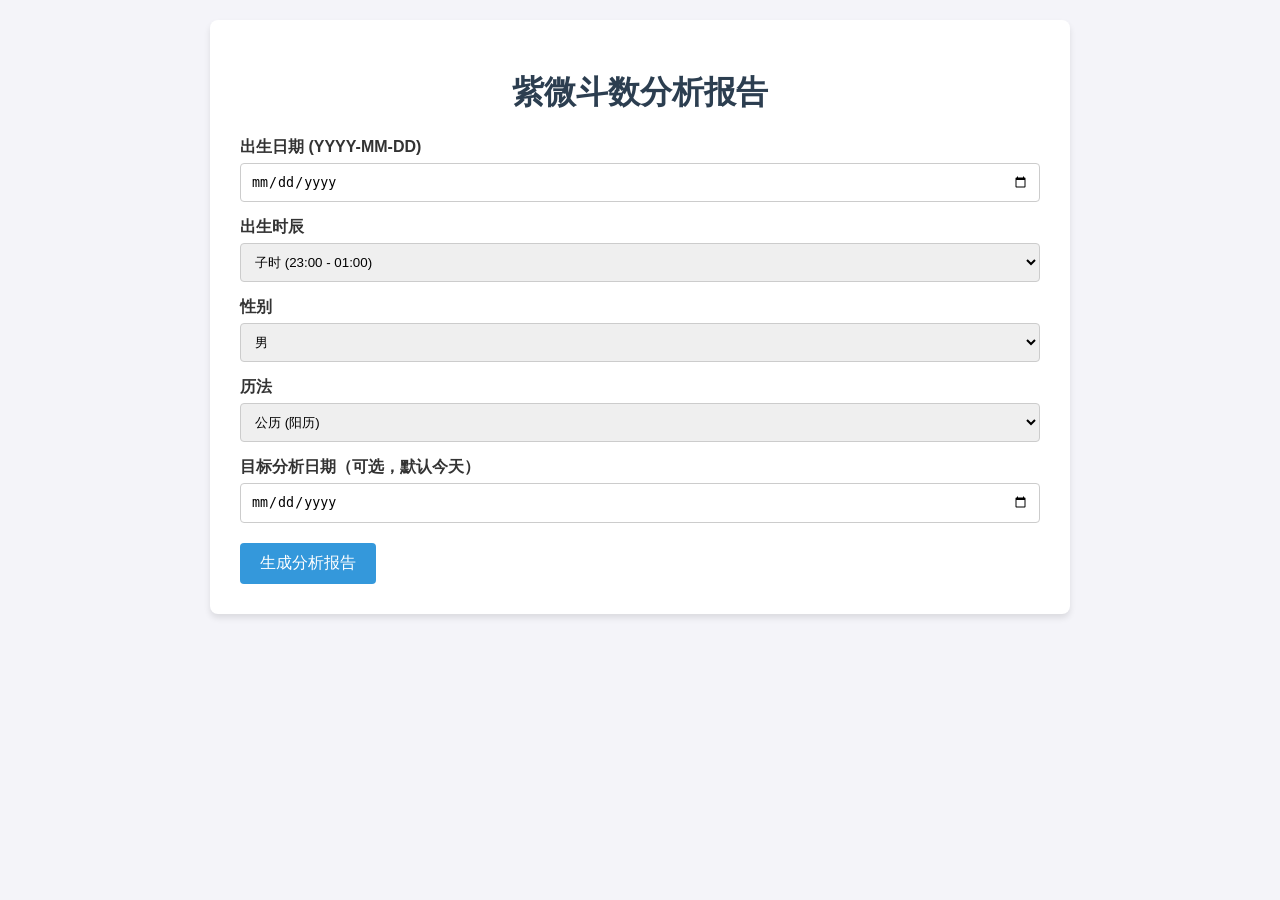
==== public/index.html @ 52f7c324 "update" ====
<!DOCTYPE html>
<html lang="zh-CN">
<head>
    <meta charset="UTF-8">
    <meta name="viewport" content="width=device-width, initial-scale=1.0">
    <title>紫微斗数分析报告生成器</title>
    <style>
        body {
            font-family: -apple-system, BlinkMacSystemFont, "Segoe UI", Roboto, Helvetica, Arial, sans-serif;
            background-color: #f4f4f9;
            color: #333;
            margin: 0;
            padding: 20px;
            display: flex;
            justify-content: center;
        }
        .container {
            width: 100%;
            max-width: 800px;
            background: #fff;
            padding: 30px;
            border-radius: 8px;
            box-shadow: 0 4px 6px rgba(0,0,0,0.1);
        }
        h1 {
            text-align: center;
            color: #2c3e50;
        }
        .form-group {
            margin-bottom: 15px;
        }
        label {
            display: block;
            margin-bottom: 5px;
            font-weight: bold;
        }
        input[type="text"], input[type="date"], select {
            width: 100%;
            padding: 10px;
            border: 1px solid #ccc;
            border-radius: 4px;
            box-sizing: border-box;
        }
        .checkbox-group {
            display: flex;
            align-items: center;
        }
        input[type="checkbox"] {
            margin-right: 10px;
        }
        .button-group {
            display: flex;
            gap: 10px;
            margin-top: 20px;
        }
        button {
            padding: 10px 20px;
            border: none;
            border-radius: 4px;
            background-color: #3498db;
            color: white;
            font-size: 16px;
            cursor: pointer;
            transition: background-color 0.3s;
        }
        button:hover {
            background-color: #2980b9;
        }
        #downloadBtn {
            background-color: #2ecc71;
            display: none;
        }
        #downloadBtn:hover {
            background-color: #27ae60;
        }
        .preview-area {
            margin-top: 30px;
            border: 1px solid #eee;
            background: #fafafa;
            padding: 15px;
            border-radius: 4px;
            max-height: 500px;
            overflow-y: auto;
        }
        pre {
            white-space: pre-wrap;
            word-wrap: break-word;
            margin: 0;
            font-family: "Courier New", Courier, monospace;
        }
    </style>
</head>
<body>

<div class="container">
    <h1>紫微斗数分析报告</h1>
    <form id="reportForm">
        <div class="form-group">
            <label for="date_str">出生日期 (YYYY-MM-DD)</label>
            <input type="date" id="date_str" name="date_str" required>
        </div>
        
        <div class="form-group">
            <label for="time_index">出生时辰</label>
            <select id="time_index" name="time_index">
                <option value="0">子时 (23:00 - 01:00)</option>
                <option value="1">丑时 (01:00 - 03:00)</option>
                <option value="2">寅时 (03:00 - 05:00)</option>
                <option value="3">卯时 (05:00 - 07:00)</option>
                <option value="4">辰时 (07:00 - 09:00)</option>
                <option value="5">巳时 (09:00 - 11:00)</option>
                <option value="6">午时 (11:00 - 13:00)</option>
                <option value="7">未时 (13:00 - 15:00)</option>
                <option value="8">申时 (15:00 - 17:00)</option>
                <option value="9">酉时 (17:00 - 19:00)</option>
                <option value="10">戌时 (19:00 - 21:00)</option>
                <option value="11">亥时 (21:00 - 23:00)</option>
                <option value="12">晚子时 (23:00 - 24:00)</option>
            </select>
        </div>
        
        <div class="form-group">
            <label for="gender">性别</label>
            <select id="gender" name="gender">
                <option value="男">男</option>
                <option value="女">女</option>
            </select>
        </div>
        
        <div class="form-group">
            <label for="date_type">历法</label>
            <select id="date_type" name="date_type">
                <option value="solar">公历 (阳历)</option>
                <option value="lunar">农历 (阴历)</option>
            </select>
        </div>
        
        <div class="form-group checkbox-group" id="leap_group" style="display: none;">
            <input type="checkbox" id="is_leap_month" name="is_leap_month">
            <label for="is_leap_month" style="margin: 0;">是否为闰月</label>
        </div>
        
        <div class="form-group">
            <label for="target_date">目标分析日期（可选，默认今天）</label>
            <input type="date" id="target_date" name="target_date">
        </div>
        
        <div class="button-group">
            <button type="submit" id="generateBtn">生成分析报告</button>
            <button type="button" id="downloadBtn" onclick="downloadMd()">💾 下载 Markdown 文件</button>
        </div>
    </form>

    <div class="preview-area" id="previewArea" style="display: none;">
        <h3>📄 报告预览</h3>
        <pre><code id="preview"></code></pre>
    </div>
</div>

<script>
    let markdownContent = "";

    // 判断是否显示“闰月”勾选框
    document.getElementById("date_type").addEventListener("change", function(e) {
        if (e.target.value === "lunar") {
            document.getElementById("leap_group").style.display = "flex";
        } else {
            document.getElementById("leap_group").style.display = "none";
            document.getElementById("is_leap_month").checked = false;
        }
    });

    document.getElementById("reportForm").addEventListener("submit", async function(e) {
        e.preventDefault();
        
        const btn = document.getElementById("generateBtn");
        btn.innerText = "生成中...";
        btn.disabled = true;
        
        const formData = new FormData(e.target);
        
        // 转换请求数据
        const reqBody = {
            date_str: formData.get("date_str"),
            time_index: parseInt(formData.get("time_index")),
            gender: formData.get("gender"),
            date_type: formData.get("date_type"),
            is_leap_month: formData.get("is_leap_month") === "on",
            target_date: formData.get("target_date") || ""
        };
        
        try {
            const res = await fetch("/api/report/generate", {
                method: "POST",
                headers: {
                    "Content-Type": "application/json"
                },
                body: JSON.stringify(reqBody)
            });
            
            if (res.ok) {
                markdownContent = await res.text();
                document.getElementById("preview").innerText = markdownContent;
                document.getElementById("previewArea").style.display = "block";
                document.getElementById("downloadBtn").style.display = "block";
            } else {
                const err = await res.json();
                alert("生成失败: " + (err.detail || "未知错误"));
            }
        } catch (error) {
            alert("网络错误: " + error.message);
        } finally {
            btn.innerText = "生成分析报告";
            btn.disabled = false;
        }
    });

    function downloadMd() {
        if (!markdownContent) return;
        const blob = new Blob([markdownContent], {type: "text/markdown"});
        const a = document.createElement("a");
        a.href = URL.createObjectURL(blob);
        const dateStr = document.getElementById("date_str").value;
        a.download = `紫微斗数报告_${dateStr}.md`;
        document.body.appendChild(a);
        a.click();
        document.body.removeChild(a);
    }
</script>
</body>
</html>
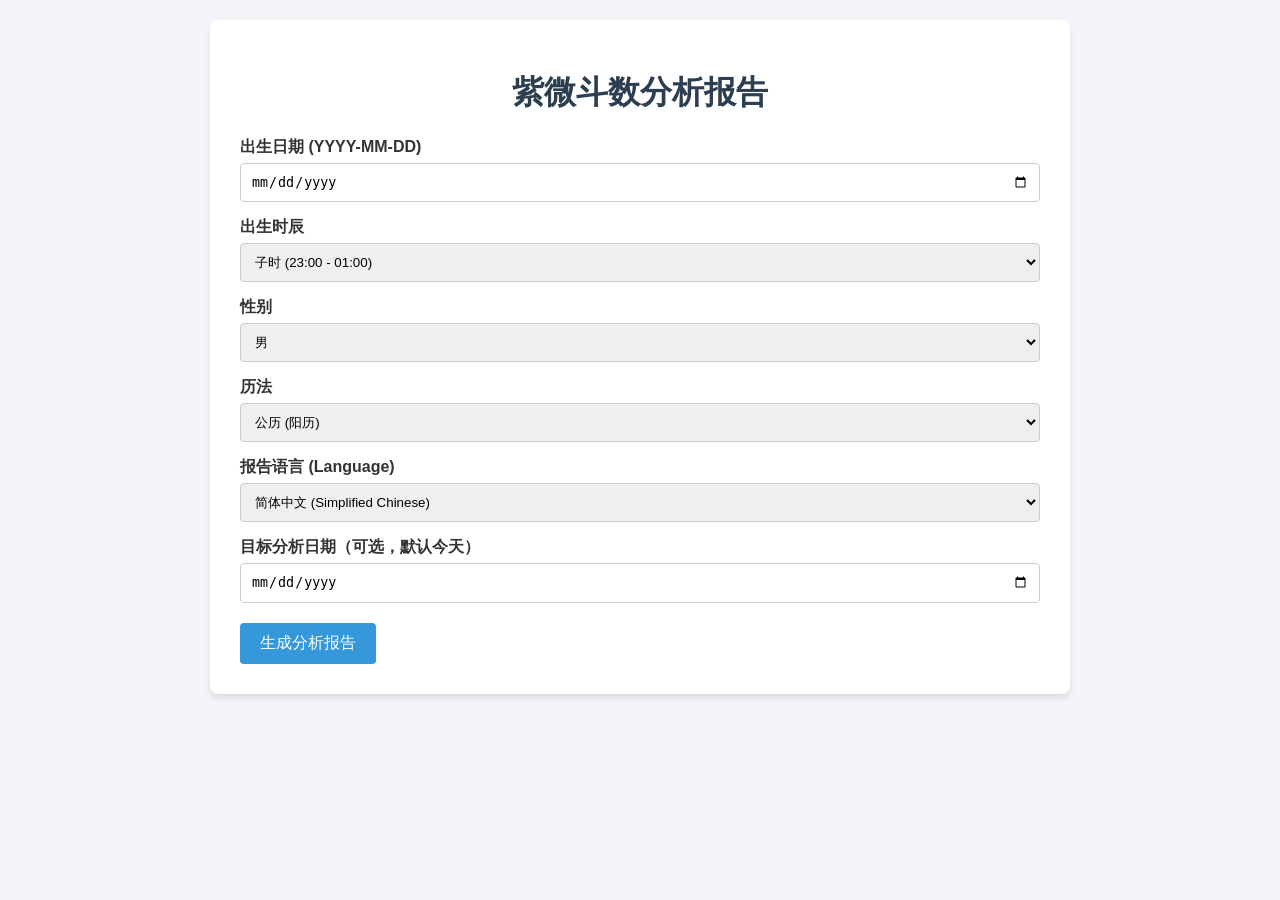
==== commit 33e7da7d: "update" ====
--- a/public/index.html
+++ b/public/index.html
@@ -141,6 +141,14 @@
         </div>
         
         <div class="form-group">
+            <label for="language">报告语言 (Language)</label>
+            <select id="language" name="language">
+                <option value="zh-CN">简体中文 (Simplified Chinese)</option>
+                <option value="zh-TW">繁体中文 (Traditional Chinese)</option>
+            </select>
+        </div>
+        
+        <div class="form-group">
             <label for="target_date">目标分析日期（可选，默认今天）</label>
             <input type="date" id="target_date" name="target_date">
         </div>
@@ -186,7 +194,8 @@
             gender: formData.get("gender"),
             date_type: formData.get("date_type"),
             is_leap_month: formData.get("is_leap_month") === "on",
-            target_date: formData.get("target_date") || ""
+            target_date: formData.get("target_date") || "",
+            language: formData.get("language")
         };
         
         try {
@@ -221,7 +230,12 @@
         const a = document.createElement("a");
         a.href = URL.createObjectURL(blob);
         const dateStr = document.getElementById("date_str").value;
-        a.download = `紫微斗数报告_${dateStr}.md`;
+        const lang = document.getElementById("language").value;
+        if (lang === "zh-TW") {
+            a.download = `紫微鬥數報告_${dateStr}.md`;
+        } else {
+            a.download = `紫微斗数报告_${dateStr}.md`;
+        }
         document.body.appendChild(a);
         a.click();
         document.body.removeChild(a);
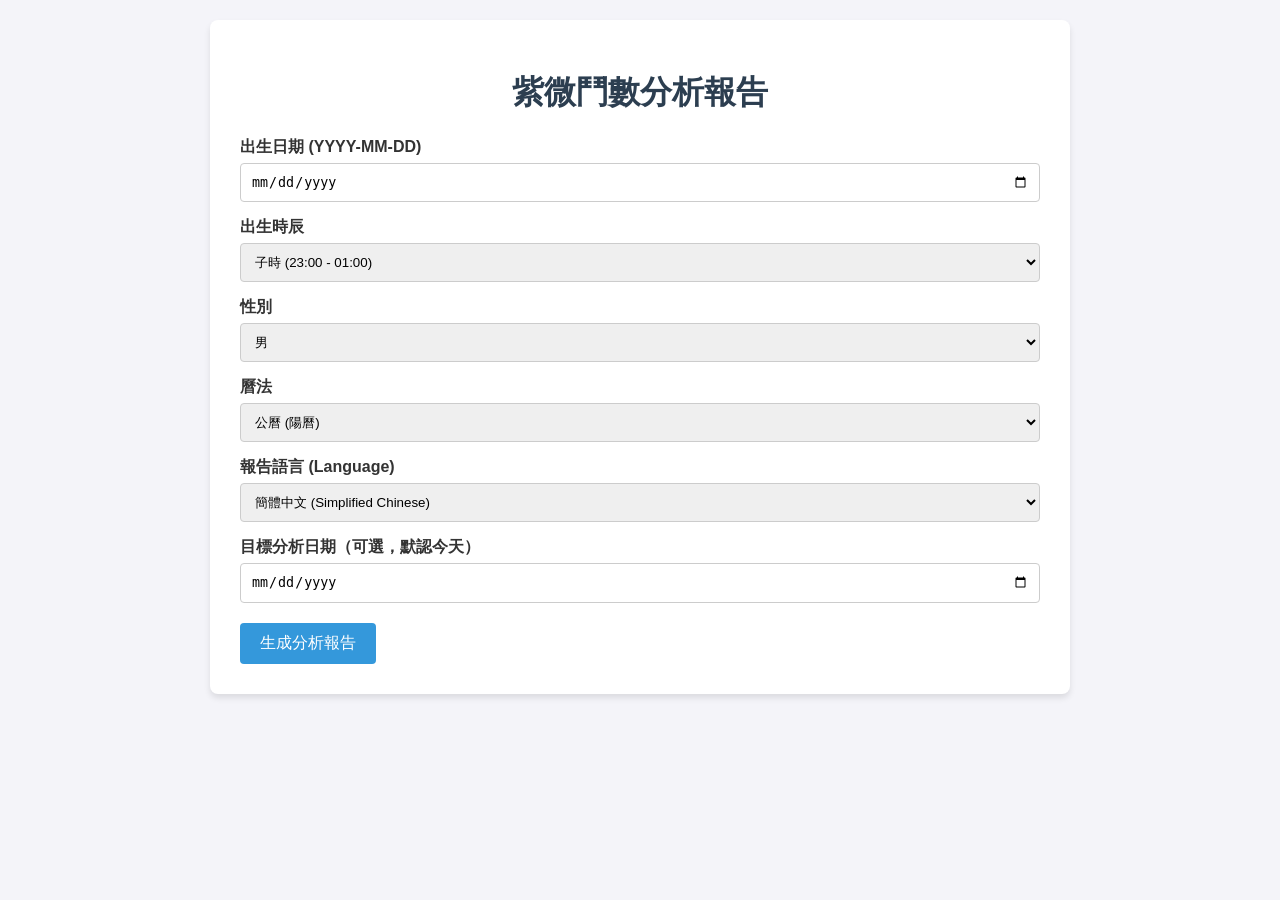
==== commit 31f0eb4d: "update" ====
--- a/public/index.html
+++ b/public/index.html
@@ -3,7 +3,7 @@
 <head>
     <meta charset="UTF-8">
     <meta name="viewport" content="width=device-width, initial-scale=1.0">
-    <title>紫微斗数分析报告生成器</title>
+    <title>紫微鬥數分析報告生成器</title>
     <style>
         body {
             font-family: -apple-system, BlinkMacSystemFont, "Segoe UI", Roboto, Helvetica, Arial, sans-serif;
@@ -93,7 +93,7 @@
 <body>
 
 <div class="container">
-    <h1>紫微斗数分析报告</h1>
+    <h1>紫微鬥數分析報告</h1>
     <form id="reportForm">
         <div class="form-group">
             <label for="date_str">出生日期 (YYYY-MM-DD)</label>
@@ -101,26 +101,26 @@
         </div>
         
         <div class="form-group">
-            <label for="time_index">出生时辰</label>
+            <label for="time_index">出生時辰</label>
             <select id="time_index" name="time_index">
-                <option value="0">子时 (23:00 - 01:00)</option>
-                <option value="1">丑时 (01:00 - 03:00)</option>
-                <option value="2">寅时 (03:00 - 05:00)</option>
-                <option value="3">卯时 (05:00 - 07:00)</option>
-                <option value="4">辰时 (07:00 - 09:00)</option>
-                <option value="5">巳时 (09:00 - 11:00)</option>
-                <option value="6">午时 (11:00 - 13:00)</option>
-                <option value="7">未时 (13:00 - 15:00)</option>
-                <option value="8">申时 (15:00 - 17:00)</option>
-                <option value="9">酉时 (17:00 - 19:00)</option>
-                <option value="10">戌时 (19:00 - 21:00)</option>
-                <option value="11">亥时 (21:00 - 23:00)</option>
-                <option value="12">晚子时 (23:00 - 24:00)</option>
-            </select>
-        </div>
-        
-        <div class="form-group">
-            <label for="gender">性别</label>
+                <option value="0">子時 (23:00 - 01:00)</option>
+                <option value="1">丑時 (01:00 - 03:00)</option>
+                <option value="2">寅時 (03:00 - 05:00)</option>
+                <option value="3">卯時 (05:00 - 07:00)</option>
+                <option value="4">辰時 (07:00 - 09:00)</option>
+                <option value="5">巳時 (09:00 - 11:00)</option>
+                <option value="6">午時 (11:00 - 13:00)</option>
+                <option value="7">未時 (13:00 - 15:00)</option>
+                <option value="8">申時 (15:00 - 17:00)</option>
+                <option value="9">酉時 (17:00 - 19:00)</option>
+                <option value="10">戌時 (19:00 - 21:00)</option>
+                <option value="11">亥時 (21:00 - 23:00)</option>
+                <option value="12">晚子時 (23:00 - 24:00)</option>
+            </select>
+        </div>
+        
+        <div class="form-group">
+            <label for="gender">性別</label>
             <select id="gender" name="gender">
                 <option value="男">男</option>
                 <option value="女">女</option>
@@ -128,39 +128,39 @@
         </div>
         
         <div class="form-group">
-            <label for="date_type">历法</label>
+            <label for="date_type">曆法</label>
             <select id="date_type" name="date_type">
-                <option value="solar">公历 (阳历)</option>
-                <option value="lunar">农历 (阴历)</option>
+                <option value="solar">公曆 (陽曆)</option>
+                <option value="lunar">農曆 (陰曆)</option>
             </select>
         </div>
         
         <div class="form-group checkbox-group" id="leap_group" style="display: none;">
             <input type="checkbox" id="is_leap_month" name="is_leap_month">
-            <label for="is_leap_month" style="margin: 0;">是否为闰月</label>
-        </div>
-        
-        <div class="form-group">
-            <label for="language">报告语言 (Language)</label>
+            <label for="is_leap_month" style="margin: 0;">是否為閏月</label>
+        </div>
+        
+        <div class="form-group">
+            <label for="language">報告語言 (Language)</label>
             <select id="language" name="language">
-                <option value="zh-CN">简体中文 (Simplified Chinese)</option>
-                <option value="zh-TW">繁体中文 (Traditional Chinese)</option>
-            </select>
-        </div>
-        
-        <div class="form-group">
-            <label for="target_date">目标分析日期（可选，默认今天）</label>
+                <option value="zh-CN">簡體中文 (Simplified Chinese)</option>
+                <option value="zh-TW">繁體中文 (Traditional Chinese)</option>
+            </select>
+        </div>
+        
+        <div class="form-group">
+            <label for="target_date">目標分析日期（可選，默認今天）</label>
             <input type="date" id="target_date" name="target_date">
         </div>
         
         <div class="button-group">
-            <button type="submit" id="generateBtn">生成分析报告</button>
-            <button type="button" id="downloadBtn" onclick="downloadMd()">💾 下载 Markdown 文件</button>
+            <button type="submit" id="generateBtn">生成分析報告</button>
+            <button type="button" id="downloadBtn" onclick="downloadMd()">💾 下載 Markdown 文件</button>
         </div>
     </form>
 
     <div class="preview-area" id="previewArea" style="display: none;">
-        <h3>📄 报告预览</h3>
+        <h3>📄 報告預覽</h3>
         <pre><code id="preview"></code></pre>
     </div>
 </div>
@@ -168,7 +168,7 @@
 <script>
     let markdownContent = "";
 
-    // 判断是否显示“闰月”勾选框
+    // 判斷是否顯示「閏月」勾選框
     document.getElementById("date_type").addEventListener("change", function(e) {
         if (e.target.value === "lunar") {
             document.getElementById("leap_group").style.display = "flex";
@@ -187,7 +187,7 @@
         
         const formData = new FormData(e.target);
         
-        // 转换请求数据
+        // 轉換請求數據
         const reqBody = {
             date_str: formData.get("date_str"),
             time_index: parseInt(formData.get("time_index")),
@@ -214,12 +214,12 @@
                 document.getElementById("downloadBtn").style.display = "block";
             } else {
                 const err = await res.json();
-                alert("生成失败: " + (err.detail || "未知错误"));
+                alert("生成失敗: " + (err.detail || "未知錯誤"));
             }
         } catch (error) {
-            alert("网络错误: " + error.message);
+            alert("網絡錯誤: " + error.message);
         } finally {
-            btn.innerText = "生成分析报告";
+            btn.innerText = "生成分析報告";
             btn.disabled = false;
         }
     });
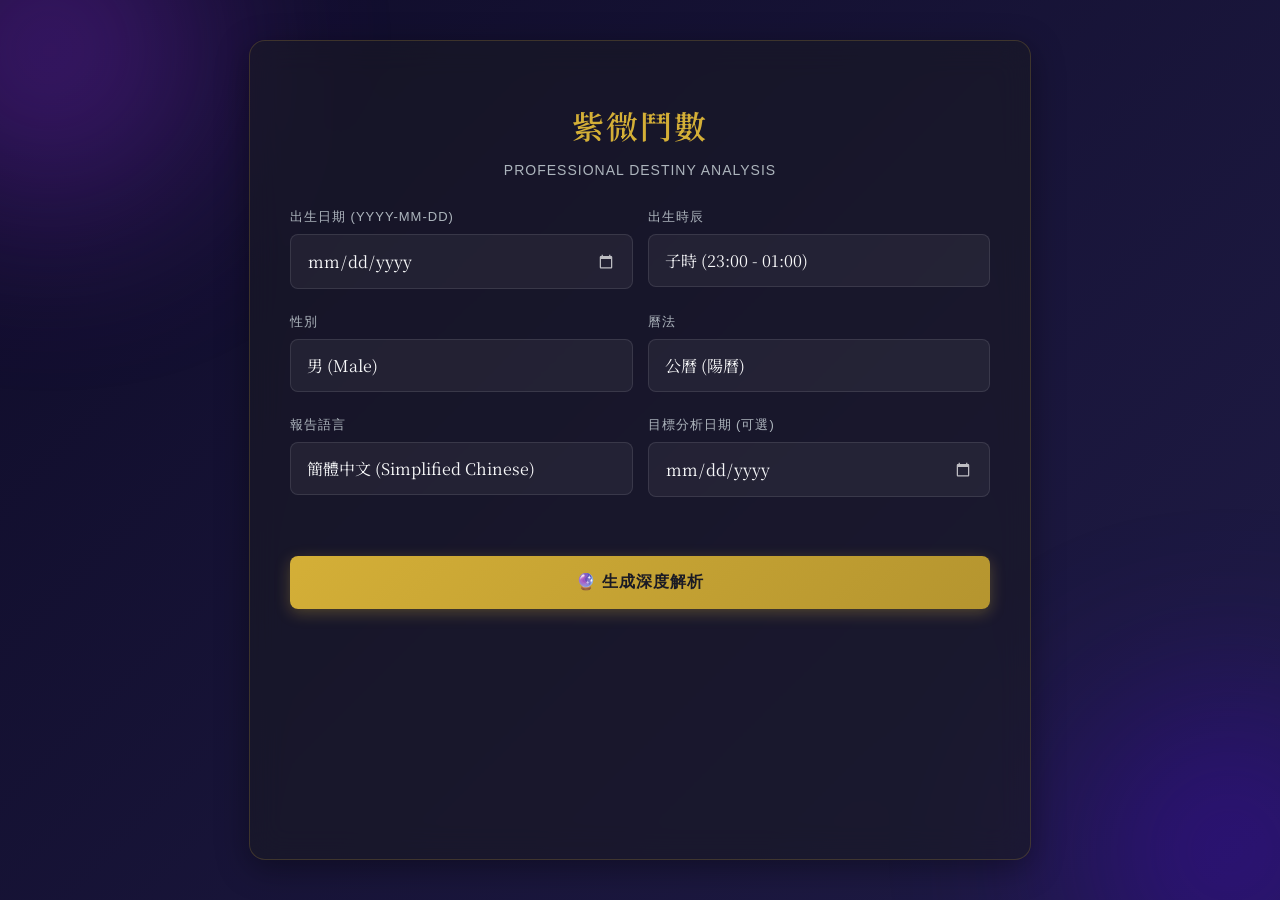
==== commit 51a7f2b0: "update" ====
--- a/public/index.html
+++ b/public/index.html
@@ -3,164 +3,364 @@
 <head>
     <meta charset="UTF-8">
     <meta name="viewport" content="width=device-width, initial-scale=1.0">
-    <title>紫微鬥數分析報告生成器</title>
+    <title>紫微斗数分析报告生成器 | Zi Wei Dou Shu</title>
+    <link rel="preconnect" href="https://fonts.googleapis.com">
+    <link rel="preconnect" href="https://fonts.gstatic.com" crossorigin>
+    <link href="https://fonts.googleapis.com/css2?family=Noto+Serif+SC:wght@300;400;600;700&display=swap" rel="stylesheet">
     <style>
+        :root {
+            --primary-gold: #d4af37;
+            --primary-gold-hover: #f1c40f;
+            --bg-dark: #0f0c29;
+            --bg-mid: #302b63;
+            --bg-light: #24243e;
+            --text-main: #f8f9fa;
+            --text-muted: #adb5bd;
+            --glass-bg: rgba(25, 25, 35, 0.6);
+            --glass-border: rgba(212, 175, 55, 0.2);
+            --input-bg: rgba(255, 255, 255, 0.05);
+        }
+
         body {
-            font-family: -apple-system, BlinkMacSystemFont, "Segoe UI", Roboto, Helvetica, Arial, sans-serif;
-            background-color: #f4f4f9;
-            color: #333;
+            font-family: 'Noto Serif SC', serif;
+            background: linear-gradient(135deg, var(--bg-dark), var(--bg-mid), var(--bg-light));
+            background-size: 400% 400%;
+            animation: gradientBG 15s ease infinite;
+            color: var(--text-main);
             margin: 0;
-            padding: 20px;
+            padding: 40px 20px;
             display: flex;
             justify-content: center;
-        }
+            min-height: 100vh;
+            box-sizing: border-box;
+        }
+
+        @keyframes gradientBG {
+            0% { background-position: 0% 50%; }
+            50% { background-position: 100% 50%; }
+            100% { background-position: 0% 50%; }
+        }
+
+        /* Ambient glowing orbs */
+        body::before, body::after {
+            content: '';
+            position: fixed;
+            width: 300px;
+            height: 300px;
+            border-radius: 50%;
+            filter: blur(100px);
+            z-index: -1;
+            opacity: 0.4;
+            pointer-events: none;
+        }
+        body::before {
+            top: -100px;
+            left: -100px;
+            background: #8e2de2;
+        }
+        body::after {
+            bottom: -100px;
+            right: -100px;
+            background: #4a00e0;
+        }
+
         .container {
             width: 100%;
-            max-width: 800px;
-            background: #fff;
-            padding: 30px;
-            border-radius: 8px;
-            box-shadow: 0 4px 6px rgba(0,0,0,0.1);
-        }
+            max-width: 700px;
+            background: var(--glass-bg);
+            backdrop-filter: blur(16px);
+            -webkit-backdrop-filter: blur(16px);
+            padding: 40px;
+            border-radius: 16px;
+            border: 1px solid var(--glass-border);
+            box-shadow: 0 8px 32px 0 rgba(0, 0, 0, 0.37);
+        }
+
         h1 {
             text-align: center;
-            color: #2c3e50;
-        }
+            color: var(--primary-gold);
+            font-weight: 600;
+            margin-bottom: 5px;
+            font-size: 32px;
+            letter-spacing: 2px;
+        }
+        p.subtitle {
+            text-align: center;
+            color: var(--text-muted);
+            margin-bottom: 30px;
+            font-size: 14px;
+            letter-spacing: 1px;
+            font-family: -apple-system, sans-serif;
+        }
+
         .form-group {
-            margin-bottom: 15px;
-        }
+            margin-bottom: 24px;
+            position: relative;
+        }
+
         label {
             display: block;
-            margin-bottom: 5px;
-            font-weight: bold;
-        }
+            margin-bottom: 8px;
+            font-weight: 400;
+            color: var(--text-muted);
+            font-family: -apple-system, sans-serif;
+            font-size: 13px;
+            letter-spacing: 1px;
+            text-transform: uppercase;
+        }
+
         input[type="text"], input[type="date"], select {
             width: 100%;
-            padding: 10px;
-            border: 1px solid #ccc;
-            border-radius: 4px;
+            padding: 14px 16px;
+            background: var(--input-bg);
+            border: 1px solid rgba(255, 255, 255, 0.1);
+            border-radius: 8px;
+            color: var(--text-main);
             box-sizing: border-box;
-        }
+            font-size: 16px;
+            font-family: inherit;
+            transition: all 0.3s ease;
+            outline: none;
+            appearance: none;
+        }
+        
+        /* Fix select dropdown color issues in some browsers */
+        select option {
+            background-color: var(--bg-mid);
+            color: var(--text-main);
+        }
+
+        input:focus, select:focus {
+            border-color: var(--primary-gold);
+            background: rgba(255, 255, 255, 0.1);
+            box-shadow: 0 0 0 2px rgba(212, 175, 55, 0.2);
+        }
+
+        /* Color-scheme for date inputs */
+        input[type="date"]::-webkit-calendar-picker-indicator {
+            filter: invert(1) opacity(0.7);
+            cursor: pointer;
+        }
+
         .checkbox-group {
             display: flex;
             align-items: center;
-        }
+            background: var(--input-bg);
+            padding: 12px 16px;
+            border-radius: 8px;
+            border: 1px solid rgba(255, 255, 255, 0.1);
+        }
+
         input[type="checkbox"] {
-            margin-right: 10px;
-        }
+            margin-right: 12px;
+            width: 18px;
+            height: 18px;
+            accent-color: var(--primary-gold);
+            cursor: pointer;
+        }
+
         .button-group {
             display: flex;
-            gap: 10px;
-            margin-top: 20px;
-        }
+            gap: 15px;
+            margin-top: 35px;
+        }
+
         button {
-            padding: 10px 20px;
+            flex: 1;
+            padding: 16px 24px;
             border: none;
-            border-radius: 4px;
-            background-color: #3498db;
-            color: white;
+            border-radius: 8px;
             font-size: 16px;
+            font-weight: 600;
+            letter-spacing: 1px;
             cursor: pointer;
-            transition: background-color 0.3s;
-        }
-        button:hover {
-            background-color: #2980b9;
-        }
+            transition: all 0.3s ease;
+            font-family: -apple-system, sans-serif;
+            position: relative;
+            overflow: hidden;
+        }
+
+        #generateBtn {
+            background: linear-gradient(135deg, #d4af37 0%, #b5952f 100%);
+            color: #1a1a24;
+            box-shadow: 0 4px 15px rgba(212, 175, 55, 0.3);
+        }
+
+        #generateBtn:hover:not(:disabled) {
+            transform: translateY(-2px);
+            box-shadow: 0 6px 20px rgba(212, 175, 55, 0.5);
+            background: linear-gradient(135deg, #f1c40f 0%, #d4af37 100%);
+        }
+
+        #generateBtn:disabled {
+            background: #555;
+            color: #888;
+            cursor: not-allowed;
+            box-shadow: none;
+            transform: none;
+        }
+
         #downloadBtn {
-            background-color: #2ecc71;
+            background: rgba(255, 255, 255, 0.08);
+            color: var(--text-main);
+            border: 1px solid rgba(255, 255, 255, 0.2);
             display: none;
         }
+
         #downloadBtn:hover {
-            background-color: #27ae60;
-        }
+            background: rgba(255, 255, 255, 0.15);
+            border-color: rgba(255, 255, 255, 0.4);
+            transform: translateY(-2px);
+        }
+
         .preview-area {
-            margin-top: 30px;
-            border: 1px solid #eee;
-            background: #fafafa;
-            padding: 15px;
-            border-radius: 4px;
+            margin-top: 40px;
+            background: rgba(0, 0, 0, 0.4);
+            border: 1px solid var(--glass-border);
+            padding: 24px;
+            border-radius: 12px;
             max-height: 500px;
             overflow-y: auto;
-        }
+            backdrop-filter: blur(10px);
+            animation: fadeIn 0.5s ease;
+        }
+
+        .preview-area::-webkit-scrollbar {
+            width: 8px;
+        }
+        .preview-area::-webkit-scrollbar-track {
+            background: rgba(0, 0, 0, 0.2);
+            border-radius: 4px;
+        }
+        .preview-area::-webkit-scrollbar-thumb {
+            background: var(--primary-gold);
+            border-radius: 4px;
+        }
+
+        .preview-area h3 {
+            color: var(--primary-gold);
+            margin-top: 0;
+            font-size: 18px;
+            display: flex;
+            align-items: center;
+            gap: 10px;
+            font-family: -apple-system, sans-serif;
+        }
+
         pre {
             white-space: pre-wrap;
             word-wrap: break-word;
             margin: 0;
-            font-family: "Courier New", Courier, monospace;
+            font-family: "SFMono-Regular", Consolas, "Liberation Mono", Menlo, Courier, monospace;
+            font-size: 14px;
+            line-height: 1.6;
+            color: #e2e8f0;
+        }
+
+        @keyframes fadeIn {
+            from { opacity: 0; transform: translateY(10px); }
+            to { opacity: 1; transform: translateY(0); }
+        }
+
+        /* Two columns layout for certain fields */
+        .form-row {
+            display: flex;
+            gap: 15px;
+        }
+        .form-row .form-group {
+            flex: 1;
+        }
+
+        @media (max-width: 600px) {
+            .form-row {
+                flex-direction: column;
+                gap: 0;
+            }
+            .container {
+                padding: 25px 20px;
+            }
         }
     </style>
 </head>
 <body>
 
 <div class="container">
-    <h1>紫微鬥數分析報告</h1>
+    <h1>紫微鬥數</h1>
+    <p class="subtitle">PROFESSIONAL DESTINY ANALYSIS</p>
+    
     <form id="reportForm">
-        <div class="form-group">
-            <label for="date_str">出生日期 (YYYY-MM-DD)</label>
-            <input type="date" id="date_str" name="date_str" required>
+        <div class="form-row">
+            <div class="form-group">
+                <label for="date_str">出生日期 (YYYY-MM-DD)</label>
+                <input type="date" id="date_str" name="date_str" required>
+            </div>
+            
+            <div class="form-group">
+                <label for="time_index">出生時辰</label>
+                <select id="time_index" name="time_index">
+                    <option value="0">子時 (23:00 - 01:00)</option>
+                    <option value="1">丑時 (01:00 - 03:00)</option>
+                    <option value="2">寅時 (03:00 - 05:00)</option>
+                    <option value="3">卯時 (05:00 - 07:00)</option>
+                    <option value="4">辰時 (07:00 - 09:00)</option>
+                    <option value="5">巳時 (09:00 - 11:00)</option>
+                    <option value="6">午時 (11:00 - 13:00)</option>
+                    <option value="7">未時 (13:00 - 15:00)</option>
+                    <option value="8">申時 (15:00 - 17:00)</option>
+                    <option value="9">酉時 (17:00 - 19:00)</option>
+                    <option value="10">戌時 (19:00 - 21:00)</option>
+                    <option value="11">亥時 (21:00 - 23:00)</option>
+                    <option value="12">晚子時 (23:00 - 24:00)</option>
+                </select>
+            </div>
         </div>
         
-        <div class="form-group">
-            <label for="time_index">出生時辰</label>
-            <select id="time_index" name="time_index">
-                <option value="0">子時 (23:00 - 01:00)</option>
-                <option value="1">丑時 (01:00 - 03:00)</option>
-                <option value="2">寅時 (03:00 - 05:00)</option>
-                <option value="3">卯時 (05:00 - 07:00)</option>
-                <option value="4">辰時 (07:00 - 09:00)</option>
-                <option value="5">巳時 (09:00 - 11:00)</option>
-                <option value="6">午時 (11:00 - 13:00)</option>
-                <option value="7">未時 (13:00 - 15:00)</option>
-                <option value="8">申時 (15:00 - 17:00)</option>
-                <option value="9">酉時 (17:00 - 19:00)</option>
-                <option value="10">戌時 (19:00 - 21:00)</option>
-                <option value="11">亥時 (21:00 - 23:00)</option>
-                <option value="12">晚子時 (23:00 - 24:00)</option>
-            </select>
-        </div>
-        
-        <div class="form-group">
-            <label for="gender">性別</label>
-            <select id="gender" name="gender">
-                <option value="男">男</option>
-                <option value="女">女</option>
-            </select>
-        </div>
-        
-        <div class="form-group">
-            <label for="date_type">曆法</label>
-            <select id="date_type" name="date_type">
-                <option value="solar">公曆 (陽曆)</option>
-                <option value="lunar">農曆 (陰曆)</option>
-            </select>
+        <div class="form-row">
+            <div class="form-group">
+                <label for="gender">性別</label>
+                <select id="gender" name="gender">
+                    <option value="男">男 (Male)</option>
+                    <option value="女">女 (Female)</option>
+                </select>
+            </div>
+            
+            <div class="form-group">
+                <label for="date_type">曆法</label>
+                <select id="date_type" name="date_type">
+                    <option value="solar">公曆 (陽曆)</option>
+                    <option value="lunar">農曆 (陰曆)</option>
+                </select>
+            </div>
         </div>
         
         <div class="form-group checkbox-group" id="leap_group" style="display: none;">
             <input type="checkbox" id="is_leap_month" name="is_leap_month">
-            <label for="is_leap_month" style="margin: 0;">是否為閏月</label>
+            <label for="is_leap_month" style="margin: 0; color: #fff; cursor: pointer;">此月為閏月 (Leap Month)</label>
         </div>
         
-        <div class="form-group">
-            <label for="language">報告語言 (Language)</label>
-            <select id="language" name="language">
-                <option value="zh-CN">簡體中文 (Simplified Chinese)</option>
-                <option value="zh-TW">繁體中文 (Traditional Chinese)</option>
-            </select>
+        <div class="form-row">
+            <div class="form-group">
+                <label for="language">報告語言</label>
+                <select id="language" name="language">
+                    <option value="zh-CN">簡體中文 (Simplified Chinese)</option>
+                    <option value="zh-TW">繁體中文 (Traditional Chinese)</option>
+                </select>
+            </div>
+            
+            <div class="form-group">
+                <label for="target_date">目標分析日期 (可選)</label>
+                <input type="date" id="target_date" name="target_date">
+            </div>
         </div>
         
-        <div class="form-group">
-            <label for="target_date">目標分析日期（可選，默認今天）</label>
-            <input type="date" id="target_date" name="target_date">
-        </div>
-        
         <div class="button-group">
-            <button type="submit" id="generateBtn">生成分析報告</button>
-            <button type="button" id="downloadBtn" onclick="downloadMd()">💾 下載 Markdown 文件</button>
+            <button type="submit" id="generateBtn">🔮 生成深度解析</button>
+            <button type="button" id="downloadBtn" onclick="downloadMd()">💾 儲存為 Markdown</button>
         </div>
     </form>
 
     <div class="preview-area" id="previewArea" style="display: none;">
-        <h3>📄 報告預覽</h3>
+        <h3>✨ 命盤與運勢解析</h3>
         <pre><code id="preview"></code></pre>
     </div>
 </div>
@@ -182,12 +382,12 @@
         e.preventDefault();
         
         const btn = document.getElementById("generateBtn");
-        btn.innerText = "生成中...";
+        btn.innerHTML = "<span style='opacity:0.7'>⏳</span> 解析命盤中...";
         btn.disabled = true;
+        document.getElementById("downloadBtn").style.display = "none";
+        document.getElementById("previewArea").style.display = "none";
         
         const formData = new FormData(e.target);
-        
-        // 轉換請求數據
         const reqBody = {
             date_str: formData.get("date_str"),
             time_index: parseInt(formData.get("time_index")),
@@ -219,7 +419,7 @@
         } catch (error) {
             alert("網絡錯誤: " + error.message);
         } finally {
-            btn.innerText = "生成分析報告";
+            btn.innerHTML = "🔮 生成深度解析";
             btn.disabled = false;
         }
     });
